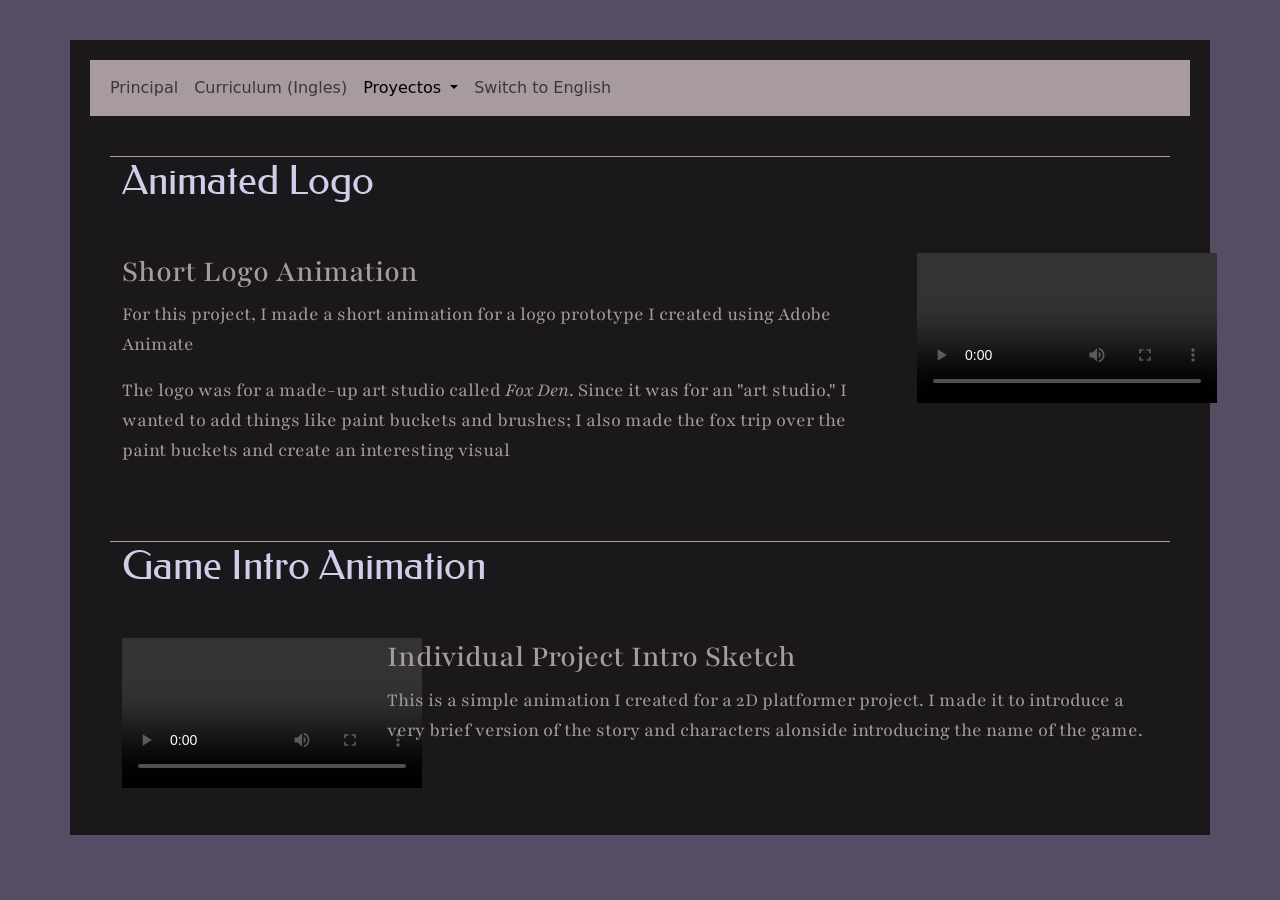
==== animation-spanish.html @ 2b241907 "spansih" ====
<!DOCTYPE html>
<html>

<head>
    <meta name='viewport' content='width=device-width, initial-scale=1' />
    <link rel="preconnect" href="https://fonts.googleapis.com">
    <link rel="preconnect" href="https://fonts.gstatic.com" crossorigin>
    <link
        href="https://fonts.googleapis.com/css2?family=Federo&family=Playfair:ital,opsz,wght@0,5..1200,300..900;1,5..1200,300..900&display=swap"
        rel="stylesheet">
    <link href="https://cdn.jsdelivr.net/npm/bootstrap@5.3.8/dist/css/bootstrap.min.css" rel="stylesheet"
        integrity="sha384-sRIl4kxILFvY47J16cr9ZwB07vP4J8+LH7qKQnuqkuIAvNWLzeN8tE5YBujZqJLB" crossorigin="anonymous">
    <script src="https://cdn.jsdelivr.net/npm/bootstrap@5.3.8/dist/js/bootstrap.bundle.min.js"
        integrity="sha384-FKyoEForCGlyvwx9Hj09JcYn3nv7wiPVlz7YYwJrWVcXK/BmnVDxM+D2scQbITxI"
        crossorigin="anonymous"></script>
    <link rel="stylesheet" href="style.css">
</head>

<body>
    <div class="container">
        <!-- Navbar -->
        <nav class="navbar navbar-expand-lg navcolor">
            <div class="container-fluid">
                <button class="navbar-toggler" type="button" data-bs-toggle="collapse"
                    data-bs-target="#navbarNavAltMarkup" aria-controls="navbarNavAltMarkup" aria-expanded="false"
                    aria-label="Toggle navigation">
                    <span class="navbar-toggler-icon"></span>
                </button>
                <div class="collapse navbar-collapse" id="navbarNavAltMarkup">
                    <div class="navbar-nav">
                        <!--main-->
                        <a class="nav-link" aria-current="page" href="index-spanish.html">Principal</a>
                        <!--work-->
                        <a class="nav-link" href="jade_dominguez_resume.pdf">Curriculum (Ingles)</a>
                        <!--projects-->
                        <ul class="navbar-nav">
                            <li class="nav-item dropdown">
                                <a class="nav-link dropdown-toggle active" href="#" role="button"
                                    data-bs-toggle="dropdown" aria-expanded="false">
                                    Proyectos
                                </a>
                                <ul class="dropdown-menu">
                                    <li><a class="dropdown-item" href="character-spanish.html">Arte Conceptual</a></li>
                                    <li><a class="dropdown-item" href="animation-spanish.html">Animación</a></li>
                                    <li><a class="dropdown-item" href="web-design-spanish.html">Diseño Web</a></li>
                                </ul>
                            </li>
                        </ul>
                        <a class="nav-link" href="animation.html">Switch to English</a>
                    </div>
                </div>
            </div>
        </nav>

        <div class="row margins">
            <div class="col-md-12 dividing">
                <h1>Animated Logo</h1>
            </div>
        </div>
        <div class="row margins">
            <div class="col-md-9">
                <h4>Short Logo Animation</h4>
                <p>For this project, I made a short animation for a logo prototype I created using Adobe Animate</p>
                <p>The logo was for a made-up art studio called <i>Fox Den</i>. Since it was for an "art studio," I
                    wanted to add
                    things like paint buckets and brushes; I also made the fox trip over the paint buckets and create an
                    interesting visual</p>
            </div>
            <div class="col-md-3">
                <div class="embed-responsive embed-responsive-16by9">
                    <iframe class="embed-responsive-item" src="images/animation/animatedlogo.mp4"
                        allowfullscreen></iframe>
                </div>
            </div>
        </div>
        <ul class="nav nav-list">
            <li class="divider"></li>
        </ul>
        <div class="row margins">
            <div class="col-md-12 dividing">
                <h1>Game Intro Animation</h1>
            </div>
        </div>
        <div class="row margins">
            <div class="col-md-3">
                <div class="embed-responsive embed-responsive-16by9">
                    <iframe class="embed-responsive-item" src="images/animation/introanim.mp4" allowfullscreen></iframe>
                </div>
            </div>
            <div class="col-md-9">
                <h4>Individual Project Intro Sketch</h4>
                <p>This is a simple animation I created for a 2D platformer project. I made it to introduce a very brief
                    version of the story
                    and characters alonside introducing the name of the game.
                </p>
            </div>
        </div>

    </div>


</body>

</html>
---- style.css ----
body {
    background-color: #564D65;
}

.container {
    background-color: #1A181B;
    padding: 20px;
    margin: 40px auto;
}

h1 {
    font-family: "federo", sans-serif;
    color: #CFCFEA;
}

h4 {
    font-family: "playfair", serif;
    color: #A89B9D;
    font-size: xx-large;
}

a {
    color: #CFCFEA;
    text-decoration: underline;
}

p {
    font-family: "playfair", serif;
    font-size: 20px;
    color: #A89B9D;
}

.navcolor {
    background-color: #A89B9D;
}

.centering {
    margin-top: 25%;
}

.margins {
    margin: 20px;
}

.dividing {
    border-top: 1px solid #A89B9D;
    margin: 20px 0;
}
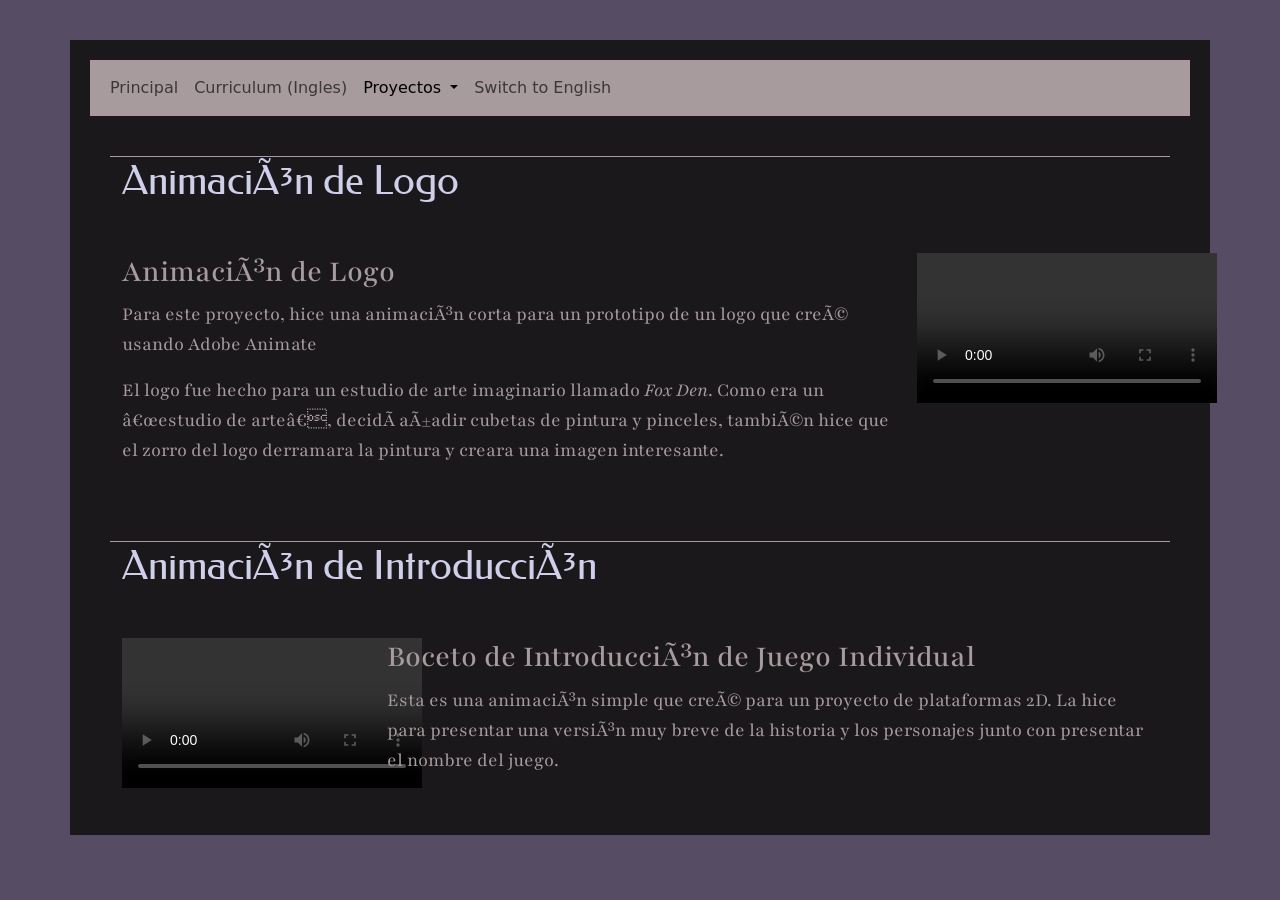
==== commit 45b15e53: "fixess" ====
--- a/animation-spanish.html
+++ b/animation-spanish.html
@@ -15,6 +15,15 @@
         crossorigin="anonymous"></script>
     <link rel="stylesheet" href="style.css">
 </head>
+<!-- Google tag (gtag.js) -->
+<script async src="https://www.googletagmanager.com/gtag/js?id=G-64DTGJBK26"></script>
+<script>
+    window.dataLayer = window.dataLayer || [];
+    function gtag() { dataLayer.push(arguments); }
+    gtag('js', new Date());
+
+    gtag('config', 'G-64DTGJBK26');
+</script>
 
 <body>
     <div class="container">
@@ -54,17 +63,18 @@
 
         <div class="row margins">
             <div class="col-md-12 dividing">
-                <h1>Animated Logo</h1>
+                <h1>Animación de Logo</h1>
             </div>
         </div>
         <div class="row margins">
             <div class="col-md-9">
-                <h4>Short Logo Animation</h4>
-                <p>For this project, I made a short animation for a logo prototype I created using Adobe Animate</p>
-                <p>The logo was for a made-up art studio called <i>Fox Den</i>. Since it was for an "art studio," I
-                    wanted to add
-                    things like paint buckets and brushes; I also made the fox trip over the paint buckets and create an
-                    interesting visual</p>
+                <h4>Animación de Logo</h4>
+                <p>Para este proyecto, hice una animación corta para un prototipo de un logo que creé usando Adobe
+                    Animate</p>
+                <p>El logo fue hecho para un estudio de arte imaginario llamado <i>Fox Den</i>. Como era
+                    un “estudio de arte”, decidí añadir cubetas de pintura y pinceles, también hice que el zorro del
+                    logo derramara la pintura y creara una imagen interesante.</p>
+
             </div>
             <div class="col-md-3">
                 <div class="embed-responsive embed-responsive-16by9">
@@ -78,7 +88,7 @@
         </ul>
         <div class="row margins">
             <div class="col-md-12 dividing">
-                <h1>Game Intro Animation</h1>
+                <h1>Animación de Introducción</h1>
             </div>
         </div>
         <div class="row margins">
@@ -88,10 +98,9 @@
                 </div>
             </div>
             <div class="col-md-9">
-                <h4>Individual Project Intro Sketch</h4>
-                <p>This is a simple animation I created for a 2D platformer project. I made it to introduce a very brief
-                    version of the story
-                    and characters alonside introducing the name of the game.
+                <h4>Boceto de Introducción de Juego Individual</h4>
+                <p>Esta es una animación simple que creé para un proyecto de plataformas 2D. La hice para presentar una versión muy breve de la historia
+                    y los personajes junto con presentar el nombre del juego.
                 </p>
             </div>
         </div>
--- a/style.css
+++ b/style.css
@@ -45,4 +45,9 @@
 .dividing {
     border-top: 1px solid #A89B9D;
     margin: 20px 0;
+}
+
+.headshot {
+    width: 900px;
+    height: Auto;
 }
